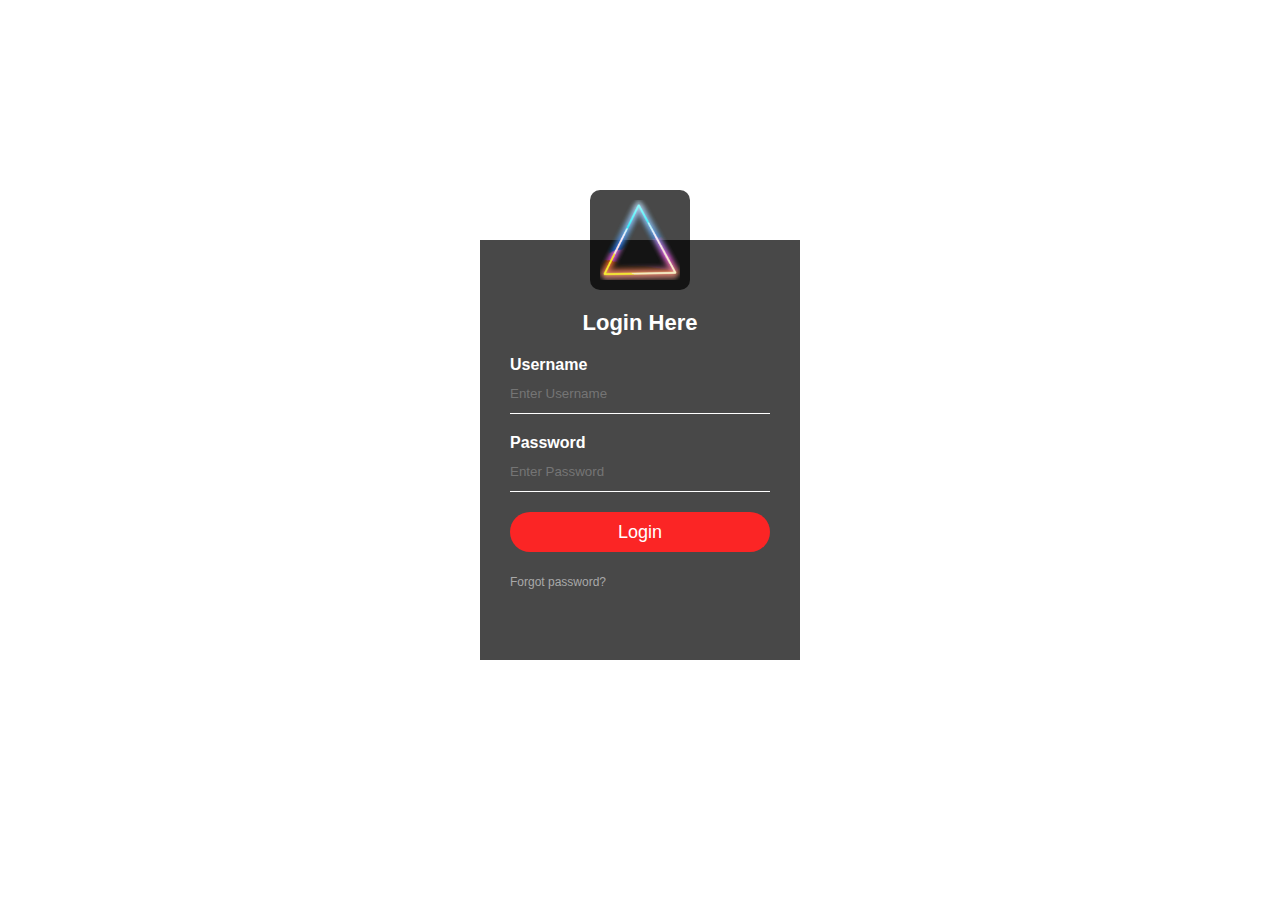
==== index.html @ f742ac75 "qwe" ====
<!DOCTYPE html>
<html lang="en">
    <head>
        <meta charset="UTF-8">
        <meta http-equiv="X-UA-Compatible" content="IE=edge">
        <meta name="viewport" content="width=device-width, initial-scale=1.0">
        <link rel="stylesheet" href="style.css">
        <link rel="shortcut icon" type="image/x-icon" href="타이틀아이콘.png">
        <link rel="stylesheet" type="text/css" href="index.css">
        <title>Sky 서버 - Login</title>
    </head>
    <body>
        <div class="loginbox">
            <img src="타이틀아이콘.png" class="avatar">
            <h1>Login Here</h1>
            <form>
                <p>Username</p>
                <input type="text" id="login" placeholder="Enter Username">
                <p>Password</p>
                <input type="password" id="pw"placeholder="Enter Password">
                <input type="submit" id="sub" value="Login">
                <a href="#">Forgot password?</a>
                <script src="login_log.js"></script>
            </form>
        </div>
    </body>
</html>
---- style.css ----
*{
    margin: 0;
    padding: 0;
    font-family: 'poppins', sans-serif;
    box-sizing: border-box;
}
.hero{
    background: #1d2026;
    min-height: 100vh;
    width: 100%;
    color: #fff;
    position: relative;
}
nav{
    display: flex;
    align-items: center;
    padding: 20px 8%;
}
nav .menu-img{
    width: 25px;
    margin-right: 20px;
    cursor: pointer;
}
nav .logo{
    width: 160px;
    cursor: pointer;
}
nav ul{
    flex: 1;
    text-align: right;
}
nav ul li{
    display: inline-block;
    list-style: none;
    margin: 0 20px;
}
nav ul li a{
    text-decoration: none;
    color: #fff;
}
button{
    background: #efefef;
    height: 30px;
    width: 60px;
    border-radius: 20px;
    border: 0;
    outline: 0;
    cursor: pointer;
    transition: background 0.5s;
}
button span{
    display: block;
    background: #999;
    height: 26px;
    width: 26px;
    border-radius: 50%;
    margin-left: 2px;
    transition: background 0.5s, margin-left 0.5s;
}
.lamp-container{
    position: absolute;
    top: -20px;
    left: 22%;
    width: 200px;
}
.lamp{
    width: 100%;
}
.light{
    position: absolute;
    top: 97%;
    left: 50%;
    transform: translateX(-50%);
    width: 700px;
    margin-left: -10px;
    opacity: 0;
    transition: opacity 0.5s;
}
.text-container{
    max-width: 600px;
    margin-top: 7%;
    margin-left: 50%;
}
.text-container h1{
    font-size: 80px;
    font-weight: 400;
}
.text-container a{
    text-decoration: none;
    background: #00986f;
    padding: 14px 40px;
    display: inline-block;
    color: #fff;
    font-size: 18px;
    margin-top: 30px;
    border-radius: 30px;
}
.control{
    display: flex;
    align-items: center;
    justify-content: flex-end;
    margin-top: 150px;
}
.control .line{
    width: 250px;
    height: 4px;
    background: #fff;
    margin: 0 20px;
    border-radius: 2px;
}
.control .line span{
    width: 50%;
    height: 8px;
    margin-top: -2px;
    border-radius: 4px;
    background: #00986f;
    display: block;
}
.active{
    background: green;
}
.active span{
    background: #fff;
    margin-left: 31px;
}
.on{
    opacity: 1;
}
---- index.css ----
body{
    margin: 0;
    padding: 0;
    background: url(Login_back배경.png);
    background-size: cover;
    font-family: sans-serif;
}

.loginbox{
    width: 320px;
    height: 420px;
    background: rgba(0, 0, 0, 0.719);
    color: #fff;
    top: 50%;
    left: 50%;
    position: absolute;
    transform: translate(-50%, -50%);
    box-sizing: border-box;
    padding: 70px 30px;
}


.avatar{
    background: rgba(0, 0, 0, 0.719);
    width: 100px;
    height: 100px;
    border-radius: 10%;
    padding: 10px 10px;
    position: absolute;
    top: -50px;
    left: calc(50% - 50px);
}

h1{
    margin: 0;
    padding: 0 0 20px;
    text-align: center;
    font-size: 22px;
}

.loginbox p{
    margin: 0;
    padding: 0;
    font-weight: bold;
        
}

.loginbox input {
    width: 100%;
    margin-bottom: 20px;
}

.loginbox input[type="text"], input[type="password"]
{
    border: none;
    border-bottom: 1px solid #fff;
    background: transparent;
    outline: none;
    height: 40px;
    color: #fff;
}

.loginbox input[type="submit"]
{
    border: none;
    outline: none;
    height: 40px;
    background: #fb2525;
    color: #fff;
    font-size: 18px;
    border-radius: 20px;
}

.loginbox input[type="submit"]:hover
{
    cursor: pointer;
    background: #681313;
    color: #000;
}

.loginbox a{
    text-decoration: none;
    font-size: 12px;
    line-height: 20px;
    color: darkgrey;
}

.loginbox a:hover
{
    color: #ffc;
}
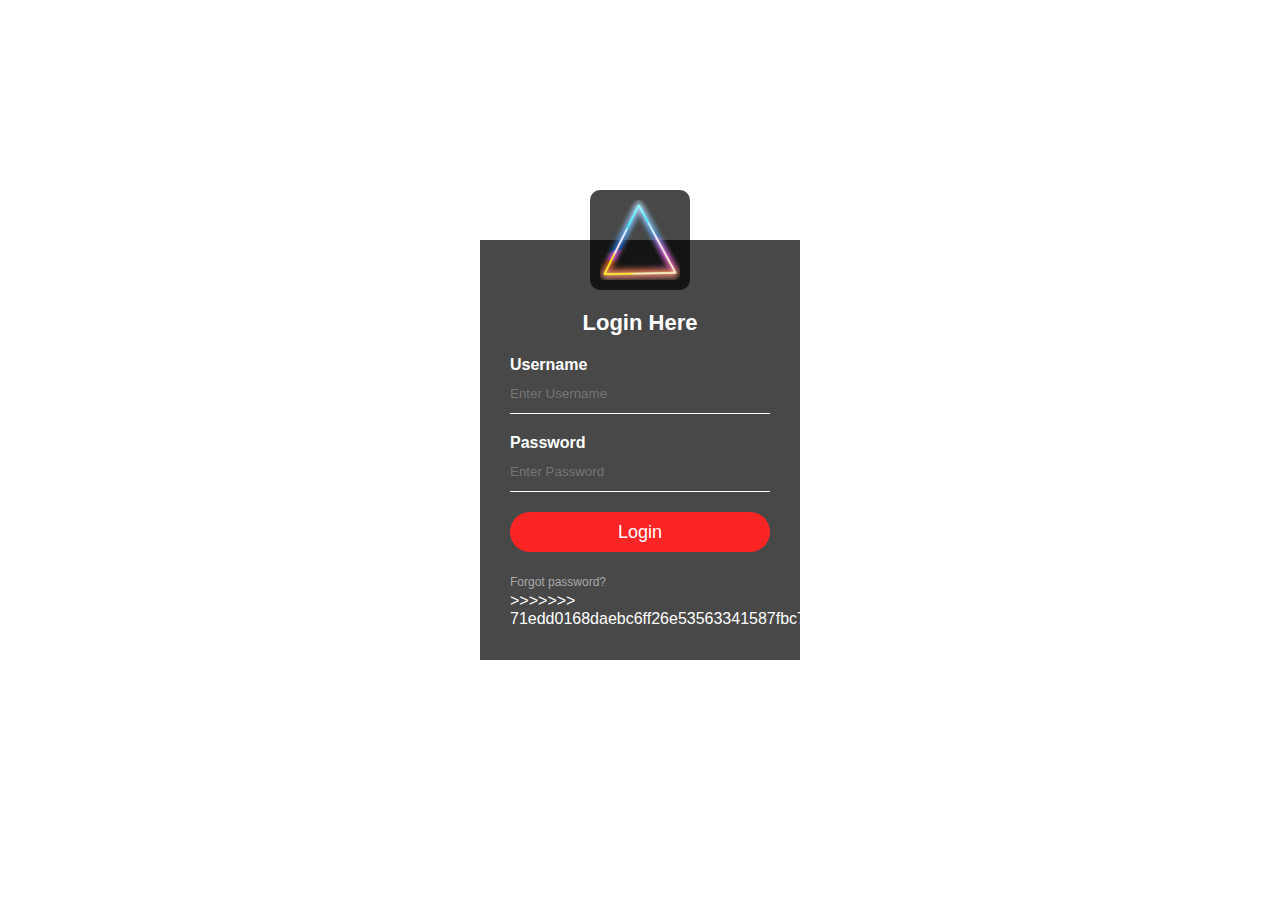
==== commit 287835b7: "123" ====
--- a/index.html
+++ b/index.html
@@ -18,10 +18,20 @@
                 <input type="text" id="login" placeholder="Enter Username">
                 <p>Password</p>
                 <input type="password" id="pw"placeholder="Enter Password">
-                <input type="submit" id="sub" value="Login">
+                <input type="submit" id="sub" value="Login" onclick="func_confirm()">
                 <a href="#">Forgot password?</a>
-                <script src="login_log.js"></script>
+                <script>
+                    var link = 'http://gumeho.kro.kr';
+                    function func_confirm(){
+                        if(confirm("로그인 하시겠습니까?")){
+                            location.replace(link);
+                        } else {
+                            alert('ancel');
+                        }
+                    }
+                </script>
             </form>
+>>>>>>> 71edd0168daebc6ff26e53563341587fbc7421fd
         </div>
     </body>
 </html>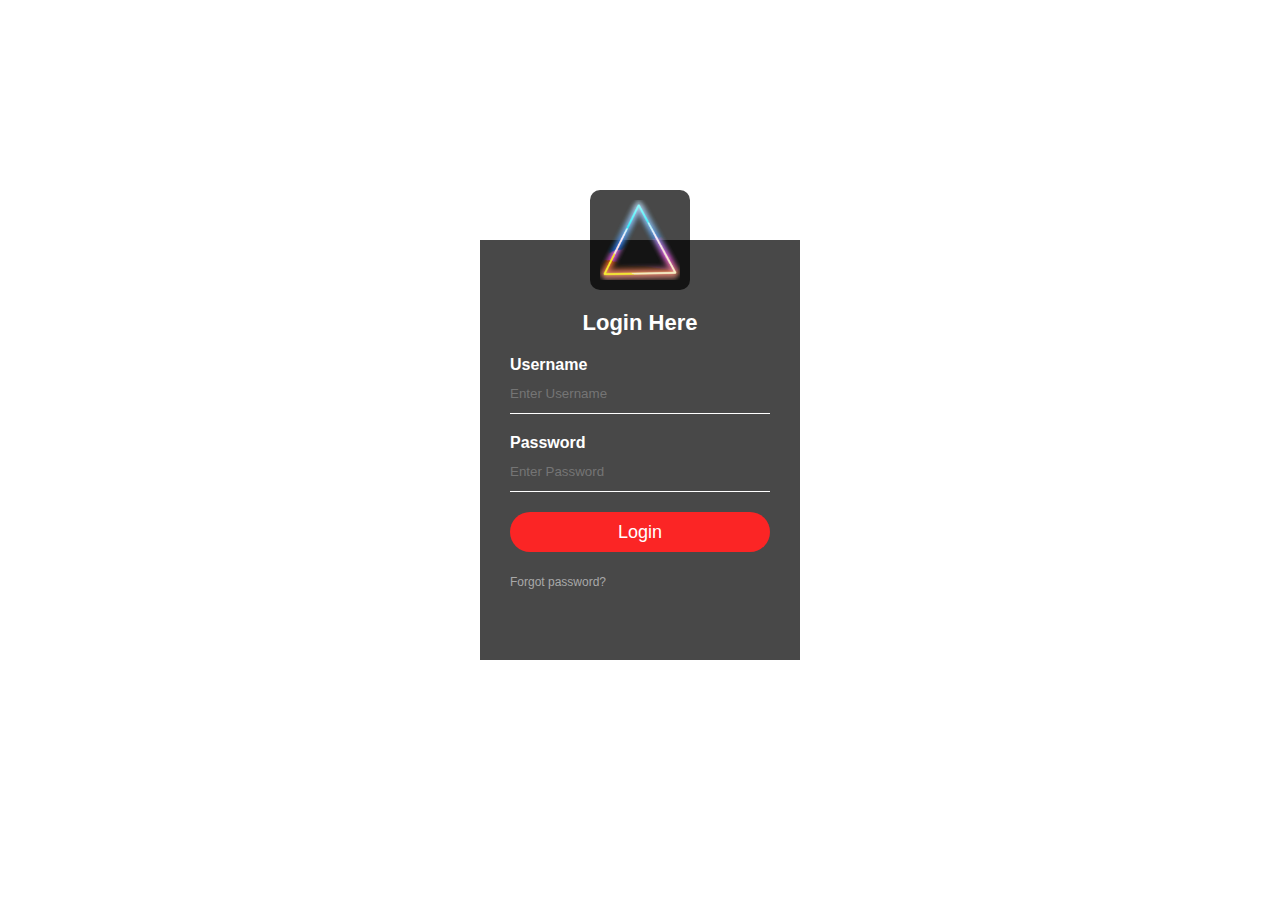
==== commit 70e206af: "123" ====
--- a/index.html
+++ b/index.html
@@ -21,17 +21,16 @@
                 <input type="submit" id="sub" value="Login" onclick="func_confirm()">
                 <a href="#">Forgot password?</a>
                 <script>
-                    var link = 'http://gumeho.kro.kr';
+                    var link = 'http://bino.blog';
                     function func_confirm(){
                         if(confirm("로그인 하시겠습니까?")){
-                            location.replace(link);
+                            location.href=link;
                         } else {
                             alert('ancel');
                         }
                     }
                 </script>
             </form>
->>>>>>> 71edd0168daebc6ff26e53563341587fbc7421fd
         </div>
     </body>
 </html>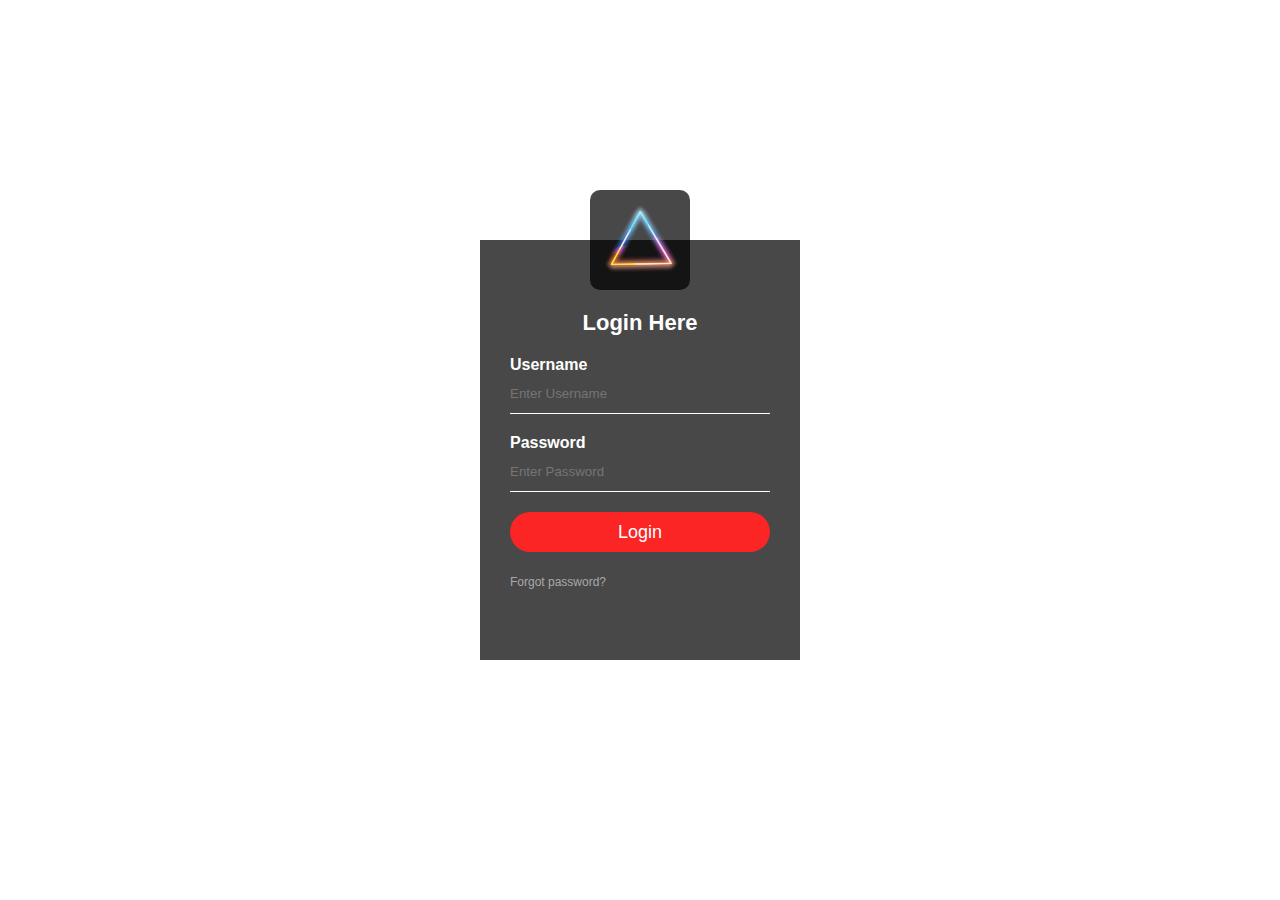
==== commit 6f442514: "asd" ====
--- a/index.html
+++ b/index.html
@@ -8,6 +8,32 @@
         <link rel="shortcut icon" type="image/x-icon" href="타이틀아이콘.png">
         <link rel="stylesheet" type="text/css" href="index.css">
         <title>Sky 서버 - Login</title>
+        <script type="text/javascript" src="js/jquery-3.1.1.js"></script>
+        <script>
+        function check() {
+            var id = document.getElementById("id");
+            var pw = document.getElementById("pw");
+            var pwCheck = document.getElementById("pwCheck");
+            //아이디 유효성 체크
+            if(id.value.length < 3 || id.value.length > 10) {
+                alert("ID는 3자 이상 10자 이하만 입력해주세요!");
+                id.focus();
+                return false;
+            }
+            //비밀번호 유효성 체크
+            if(pw.value.length < 3 || pw.value.length > 20) {
+                alert("비밀번호는 3자 이상 10자 이하만 입력해주세요!");
+                pw.focus();
+                return false;
+            }
+            //비밀번호 확인 체크
+            if(pw.value != pwCheck.value) {
+                alert("비밀번호가 다릅니다. 확인하고 다시 요청해 주세요!");
+                pwCheck.focus();
+                return false;
+            }
+        }
+        </script>
     </head>
     <body>
         <div class="loginbox">
@@ -15,21 +41,11 @@
             <h1>Login Here</h1>
             <form>
                 <p>Username</p>
-                <input type="text" id="login" placeholder="Enter Username">
+                <input type="text" name="id" placeholder="Enter Username">
                 <p>Password</p>
-                <input type="password" id="pw"placeholder="Enter Password">
-                <input type="submit" id="sub" value="Login" onclick="func_confirm()">
+                <input type="password" name="pw" placeholder="Enter Password">
+                <input type="submit" name="" value="Login">
                 <a href="#">Forgot password?</a>
-                <script>
-                    var link = 'http://bino.blog';
-                    function func_confirm(){
-                        if(confirm("로그인 하시겠습니까?")){
-                            location.href=link;
-                        } else {
-                            alert('ancel');
-                        }
-                    }
-                </script>
             </form>
         </div>
     </body>
